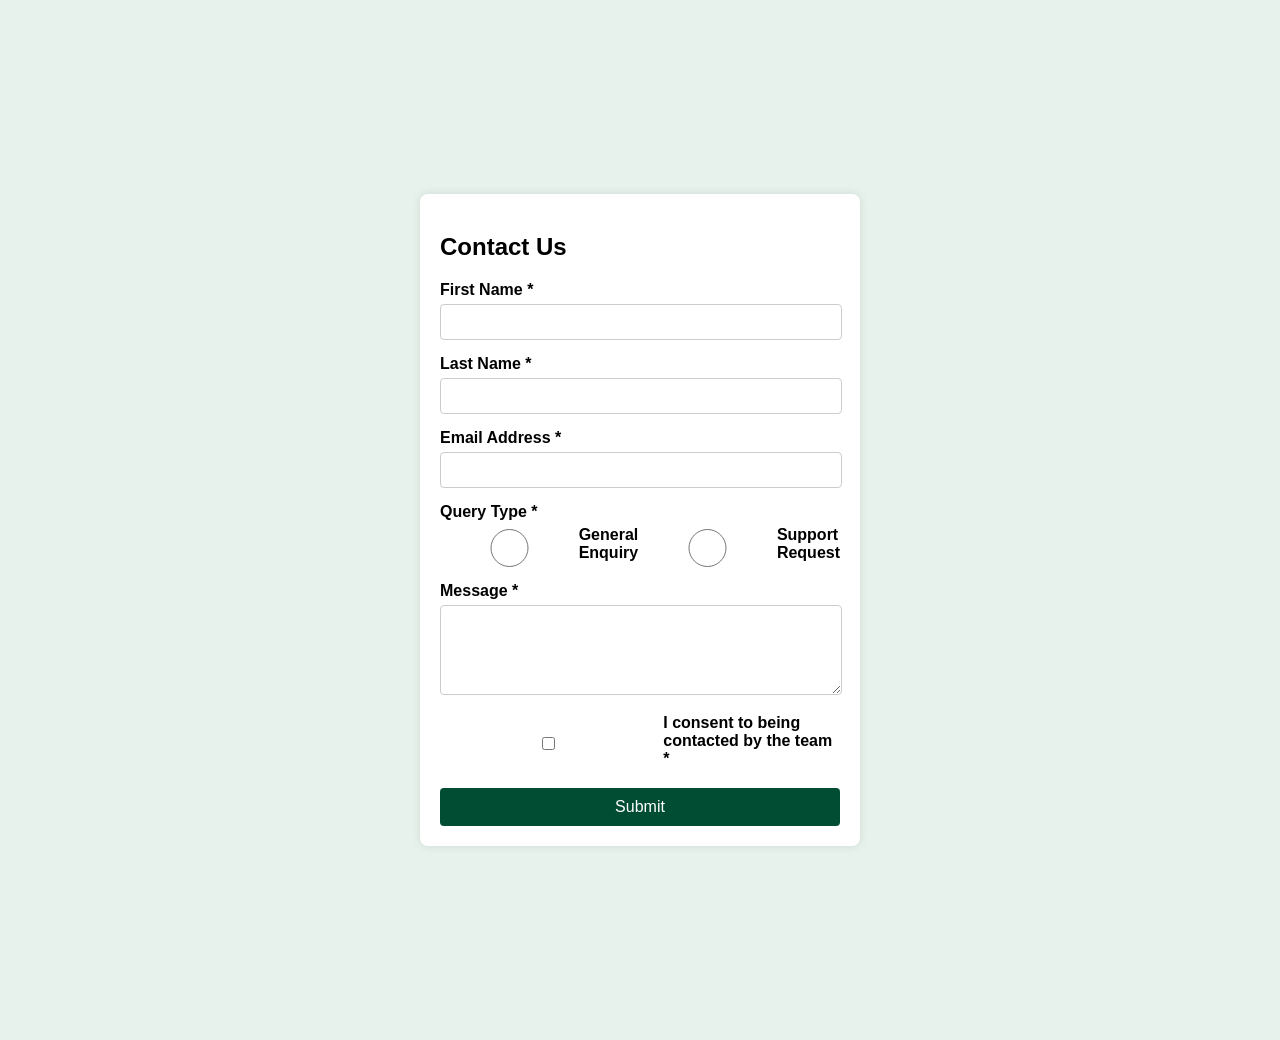
==== index.html @ 811576af "new" ====
<!DOCTYPE html>
<html lang="en">
  <head>
    <meta charset="UTF-8" />
    <meta name="viewport" content="width=device-width, initial-scale=1.0" />
    <!-- displays site properly based on user's device -->

    <link
      rel="icon"
      type="image/png"
      sizes="32x32"
      href="./assets/images/favicon-32x32.png"
    />
    <link rel="stylesheet" href="./Style.css" />

    <title>Frontend Mentor | Contact form</title>

    <!-- Feel free to remove these styles or customise in your own stylesheet 👍 -->
    <style>
      .attribution {
        font-size: 11px;
        text-align: center;
      }
      .attribution a {
        color: hsl(228, 45%, 44%);
      }
    </style>
  </head>

  <body>
    <!DOCTYPE html>
    <html lang="en">
      <head>
        <meta charset="UTF-8" />
        <meta name="viewport" content="width=device-width, initial-scale=1.0" />
        <title>Contact Us</title>
        <link rel="stylesheet" href="styles.css" />
      </head>
      <body>
        <div class="container">
          <form class="contact-form">
            <h2>Contact Us</h2>
            <div class="form-group">
              <label for="first-name">First Name *</label>
              <input type="text" id="first-name" name="first-name" required />
            </div>
            <div class="form-group">
              <label for="last-name">Last Name *</label>
              <input type="text" id="last-name" name="last-name" required />
            </div>
            <div class="form-group">
              <label for="email">Email Address *</label>
              <input type="email" id="email" name="email" required />
            </div>
            <div class="form-group">
              <label>Query Type *</label>
              <div class="radio-group">
                <input
                  type="radio"
                  id="general-enquiry"
                  name="query-type"
                  value="General Enquiry"
                  required
                />
                <label for="general-enquiry">General Enquiry</label>
                <input
                  type="radio"
                  id="support-request"
                  name="query-type"
                  value="Support Request"
                  required
                />
                <label for="support-request">Support Request</label>
              </div>
            </div>
            <div class="form-group">
              <label for="message">Message *</label>
              <textarea
                id="message"
                name="message"
                rows="4"
                required
              ></textarea>
            </div>
            <div class="form-group consent">
              <input type="checkbox" id="consent" name="consent" required />
              <label for="consent"
                >I consent to being contacted by the team *</label
              >
            </div>
            <button type="submit">Submit</button>
          </form>
        </div>
      </body>
    </html>
  </body>
</html>
---- Style.css ----
body {
  font-family: Arial, sans-serif;
  background-color: #e6f2eb;
  margin: 0;
  display: flex;
  justify-content: center;
  align-items: center;
  height: 100vh;
  margin-top: 70px;
  margin-bottom: 70px;
}

h2{
  text-align: right;
  display: inline-block;
  /* background-color: #004d33; */
}
.container {
  background-color: #ffffff;
  border-radius: 8px;
  box-shadow: 0 0 10px rgba(0, 0, 0, 0.1);
  padding: 20px;
  width: 400px;
}

.contact-form h2 {
  text-align: center;
  margin-bottom: 20px;
}

.form-group {
  margin-bottom: 15px;
}

.form-group label {
  display: block;
  margin-bottom: 5px;
  font-weight: bold;
}

.form-group input,
.form-group textarea {
  width: calc(100% - 20px);
  padding: 8px 10px;
  border: 1px solid #ccc;
  border-radius: 4px;
  font-size: 16px;
}

.form-group textarea {
  resize: vertical;
}

.radio-group {
  display: flex;
  justify-content: space-between;
}

.radio-group input[type="radio"] {
  margin-right: 5px;
}

.consent {
  display: flex;
  align-items: center;
}

.consent input {
  margin-right: 10px;
}

button {
  width: 100%;
  background-color: #004d33;
  color: white;
  padding: 10px;
  border: none;
  border-radius: 4px;
  font-size: 16px;
  cursor: pointer;
}

button:hover {
  background-color: #003a26;
}
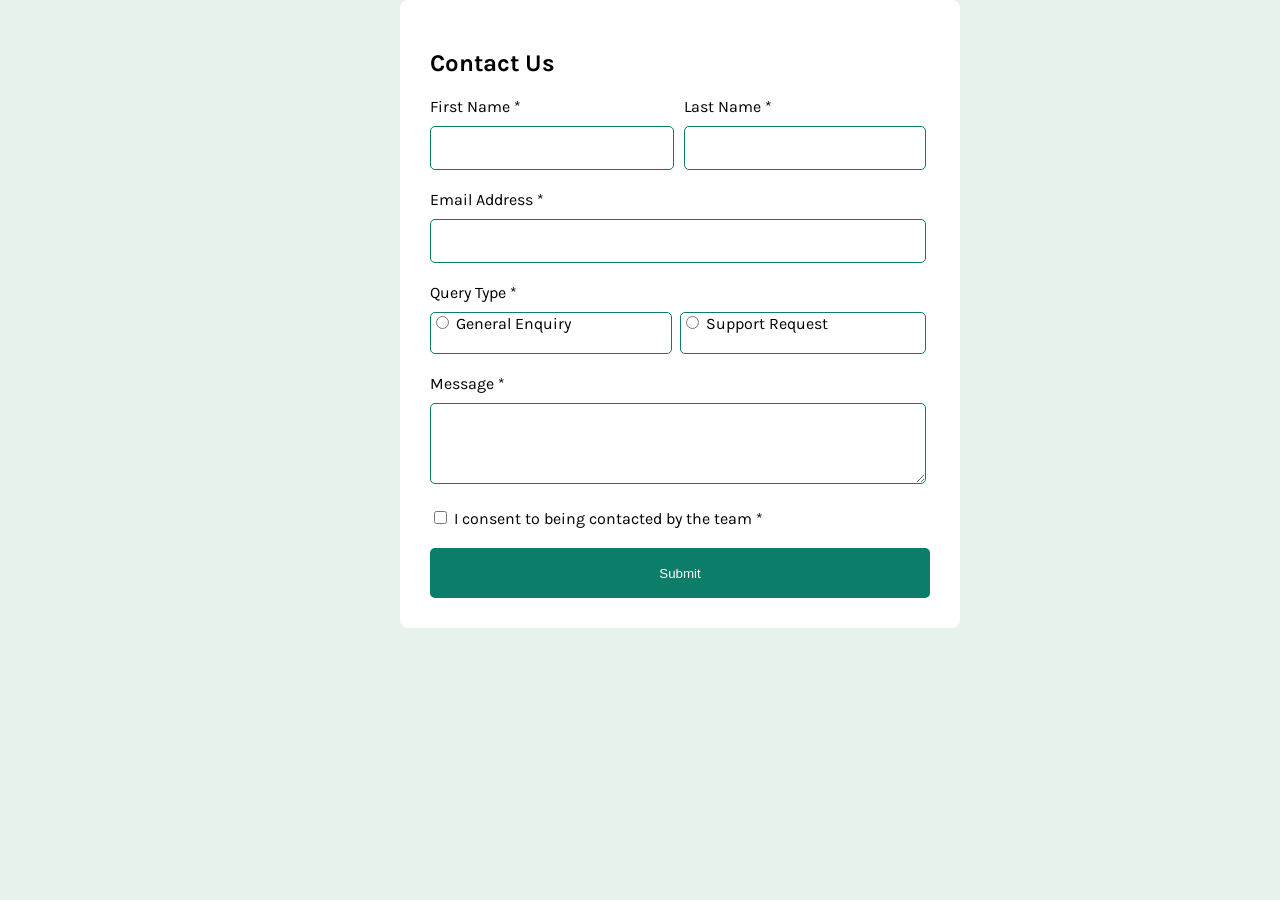
==== commit 2e17bbb6: "changed every code and classes" ====
--- a/index.html
+++ b/index.html
@@ -4,6 +4,12 @@
     <meta charset="UTF-8" />
     <meta name="viewport" content="width=device-width, initial-scale=1.0" />
     <!-- displays site properly based on user's device -->
+    <link rel="preconnect" href="https://fonts.googleapis.com" />
+    <link rel="preconnect" href="https://fonts.gstatic.com" crossorigin />
+    <link
+      href="https://fonts.googleapis.com/css2?family=Caveat:wght@400..700&family=Karla:ital,wght@0,200..800;1,200..800&family=Libre+Baskerville:ital,wght@0,400;0,700;1,400&display=swap"
+      rel="stylesheet"
+    />
 
     <link
       rel="icon"
@@ -16,7 +22,7 @@
     <title>Frontend Mentor | Contact form</title>
 
     <!-- Feel free to remove these styles or customise in your own stylesheet 👍 -->
-    <style>
+    <!-- <style>
       .attribution {
         font-size: 11px;
         text-align: center;
@@ -24,7 +30,7 @@
       .attribution a {
         color: hsl(228, 45%, 44%);
       }
-    </style>
+    </style> -->
   </head>
 
   <body>
@@ -39,55 +45,71 @@
       <body>
         <div class="container">
           <form class="contact-form">
-            <h2>Contact Us</h2>
-            <div class="form-group">
-              <label for="first-name">First Name *</label>
-              <input type="text" id="first-name" name="first-name" required />
+            <div><h2>Contact Us</h2></div>
+            <div class="FLgrouped">
+              <div class="form-group firstname">
+                <label for="first-name">First Name *</label><br />
+                <input type="text" id="first-name" name="first-name" required />
+              </div>
+              <div class="form-group lastname">
+                <label for="last-name">Last Name *</label><br />
+
+                <input type="text" id="last-name" name="last-name" required />
+              </div>
             </div>
-            <div class="form-group">
-              <label for="last-name">Last Name *</label>
-              <input type="text" id="last-name" name="last-name" required />
+            <div class="grouped-email">
+              <div class="form-group email">
+                <label for="email">Email Address *</label><br />
+                <input type="email" id="email" name="email" required />
+              </div>
             </div>
-            <div class="form-group">
-              <label for="email">Email Address *</label>
-              <input type="email" id="email" name="email" required />
-            </div>
+
             <div class="form-group">
               <label>Query Type *</label>
+
               <div class="radio-group">
-                <input
-                  type="radio"
-                  id="general-enquiry"
-                  name="query-type"
-                  value="General Enquiry"
+                <div class="gen-enquiry">
+                  <input
+                    type="radio"
+                    id="general-enquiry"
+                    name="query-type"
+                    value="General Enquiry"
+                    required
+                  />
+
+                  <label for="general-enquiry">General Enquiry</label>
+                </div>
+                <div class="support-request">
+                  <input
+                    type="radio"
+                    id="support-request"
+                    name="query-type"
+                    value="Support Request"
+                    required
+                  />
+
+                  <label for="support-request">Support Request</label>
+                </div>
+              </div>
+              <div class="form-group">
+                <label for="message">Message *</label><br />
+                
+                <textarea
+                  id="message"
+                  name="message"
+                  rows="5"
                   required
-                />
-                <label for="general-enquiry">General Enquiry</label>
-                <input
-                  type="radio"
-                  id="support-request"
-                  name="query-type"
-                  value="Support Request"
-                  required
-                />
-                <label for="support-request">Support Request</label>
+                ></textarea>
               </div>
             </div>
-            <div class="form-group">
-              <label for="message">Message *</label>
-              <textarea
-                id="message"
-                name="message"
-                rows="4"
-                required
-              ></textarea>
-            </div>
+
             <div class="form-group consent">
               <input type="checkbox" id="consent" name="consent" required />
               <label for="consent"
                 >I consent to being contacted by the team *</label
               >
             </div>
+
             <button type="submit">Submit</button>
           </form>
         </div>
--- a/Style.css
+++ b/Style.css
@@ -1,85 +1,125 @@
 body {
-  font-family: Arial, sans-serif;
   background-color: #e6f2eb;
   margin: 0;
-  display: flex;
-  justify-content: center;
-  align-items: center;
-  height: 100vh;
-  margin-top: 70px;
-  margin-bottom: 70px;
+  position: relative;
+  /* display: flex; */
+  /* justify-content: center; */
+  /* align-items: center; */
+  /* height: 100vh; */
+  /* margin-top: 70px; */
+  /* margin-bottom: 70px; */
 }
 
-h2{
+h2 {
   text-align: right;
   display: inline-block;
-  /* background-color: #004d33; */
+  margin: 0;
+  margin-top: 19px;
 }
 .container {
+  font-family: "Karla", system-ui;
+  font-size: 16px;
   background-color: #ffffff;
   border-radius: 8px;
-  box-shadow: 0 0 10px rgba(0, 0, 0, 0.1);
-  padding: 20px;
-  width: 400px;
+  /* box-shadow: 0 0 10px rgba(0, 0, 0, 0.1); */
+  padding: 30px;
+  width: 500px;
+  position: absolute;
+  left: 400px;
+  /* top: 50px; */
+  text-align: left;
+  /* border: 2px solid black; */
+
+  /* display: inline-block; */
+}
+/* form{
+  border: 2px solid black;
+} */
+
+/* .form-group {
+  margin: 3px;
+} */
+.FLgrouped {
+  /* border: 2px solid black; */
+  width: 100%;
+
+  /* display: inline-block; */
+}
+.firstname {
+  display: inline-block;
+  width: 50%;
+  input {
+    width: 95%;
+    height: 40px;
+    border-radius: 5px;
+    border-style: outset;
+    margin-top: 10px;
+    border: 1px solid hsl(169, 82%, 27%);
+  }
 }
 
-.contact-form h2 {
-  text-align: center;
-  margin-bottom: 20px;
+.lastname {
+  display: inline-block;
+  input {
+    width: 135%;
+    margin-top: 10px;
+    border-radius: 5px;
+    height: 40px;
+    border: 1px solid hsl(169, 82%, 27%);
+  }
 }
 
-.form-group {
-  margin-bottom: 15px;
-}
-
-.form-group label {
-  display: block;
-  margin-bottom: 5px;
-  font-weight: bold;
-}
-
-.form-group input,
-.form-group textarea {
-  width: calc(100% - 20px);
-  padding: 8px 10px;
-  border: 1px solid #ccc;
-  border-radius: 4px;
-  font-size: 16px;
-}
-
-.form-group textarea {
-  resize: vertical;
+.grouped-email {
+  width: 100%;
+  /* border: 2px solid black; */
+  input {
+    margin-top: 10px;
+    width: 98%;
+    height: 40px;
+    border-radius: 5px;
+    border: 1px solid hsl(169, 82%, 27%);
+  }
 }
 
 .radio-group {
-  display: flex;
-  justify-content: space-between;
+  /* border: 2px solid black; */
+  width: 100%;
+  .gen-enquiry {
+    /* padding-top: 10px; */
+    margin-top: 10px;
+    border-radius: 5px;
+    display: inline-block;
+    border: 1px solid hsl(169, 82%, 27%);
+    width: 48%;
+    height: 40px;
+  }
+  .support-request {
+    /* padding-top: 10px; */
+    margin-top: 10px;
+    width: 48.8%;
+    height: 40px;
+    border: 1px solid hsl(169, 82%, 27%);
+    display: inline-block;
+    margin-left: 4px;
+    border-radius: 5px;
+  }
 }
-
-.radio-group input[type="radio"] {
-  margin-right: 5px;
+.form-group{
+  margin-top: 20px;
+  textarea{
+    margin-top: 10px;
+    width: 98%;
+    border-radius: 5px;
+    border: 1px solid  hsl(169, 82%, 27%);
+  }
 }
-
-.consent {
-  display: flex;
-  align-items: center;
+button{
+  margin-top: 20px;
+  display: inline-block;
+  width: 100%;
+  height: 50px;
+  border-radius: 5px;
+  border: none;
+  color: white;
+  background-color: hsl(169, 82%, 27%);
 }
-
-.consent input {
-  margin-right: 10px;
-}
-
-button {
-  width: 100%;
-  background-color: #004d33;
-  color: white;
-  padding: 10px;
-  border: none;
-  border-radius: 4px;
-  font-size: 16px;
-  cursor: pointer;
-}
-
-button:hover {
-  background-color: #003a26;
-}
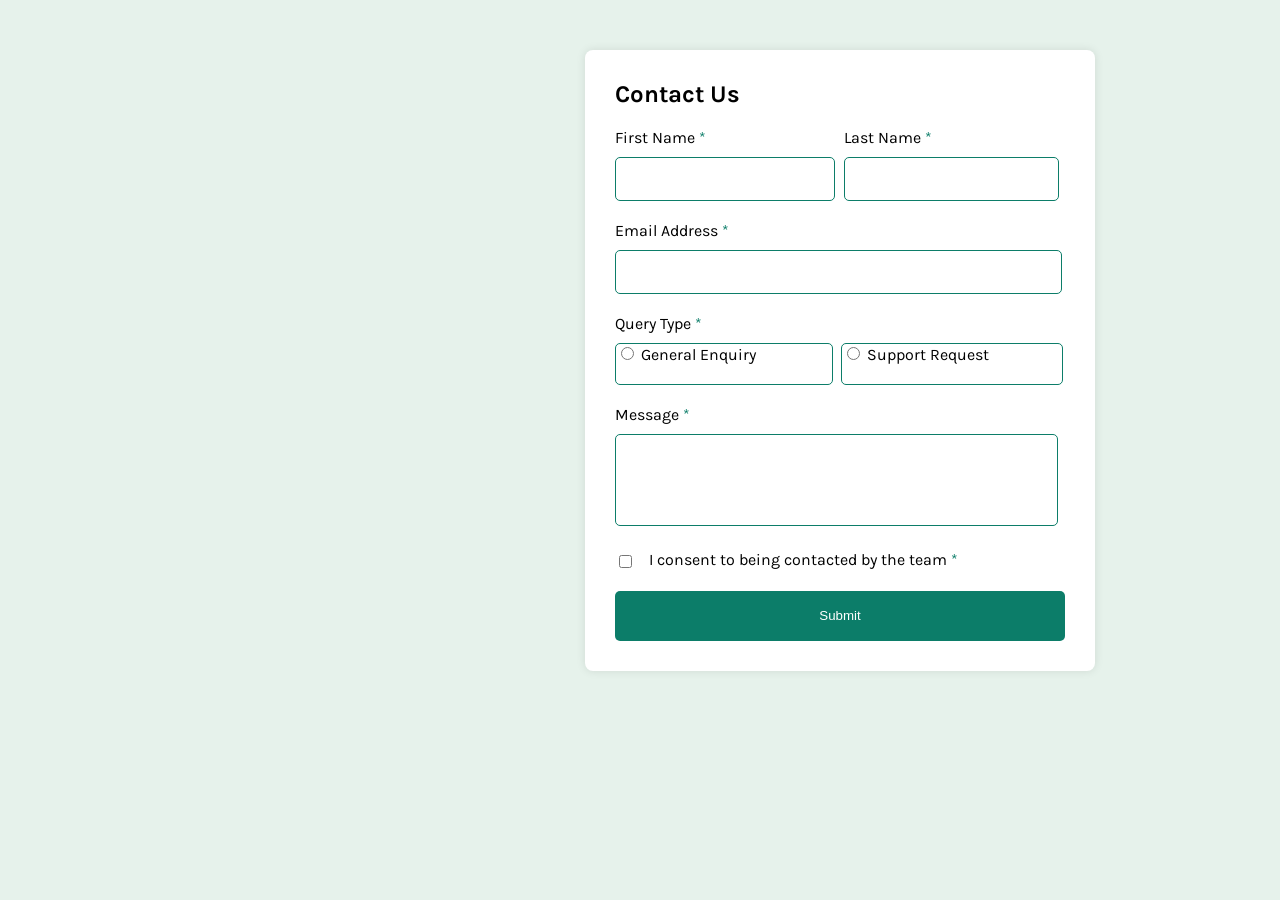
==== commit f973e63f: "modified" ====
--- a/index.html
+++ b/index.html
@@ -48,24 +48,24 @@
             <div><h2>Contact Us</h2></div>
             <div class="FLgrouped">
               <div class="form-group firstname">
-                <label for="first-name">First Name *</label><br />
+                <label for="first-name">First Name</label><br />
                 <input type="text" id="first-name" name="first-name" required />
               </div>
               <div class="form-group lastname">
-                <label for="last-name">Last Name *</label><br />
+                <label for="last-name">Last Name </label><br />
 
                 <input type="text" id="last-name" name="last-name" required />
               </div>
             </div>
             <div class="grouped-email">
               <div class="form-group email">
-                <label for="email">Email Address *</label><br />
+                <label for="email">Email Address </label><br />
                 <input type="email" id="email" name="email" required />
               </div>
             </div>
 
             <div class="form-group">
-              <label>Query Type *</label>
+              <label id="labelq">Query Type </label>
 
               <div class="radio-group">
                 <div class="gen-enquiry">
@@ -92,21 +92,22 @@
                 </div>
               </div>
               <div class="form-group">
-                <label for="message">Message *</label><br />
+                <label id="labelm" for="message">Message </label><br />
                 
-                <textarea
-                  id="message"
-                  name="message"
-                  rows="5"
-                  required
-                ></textarea>
+                <textarea class="form-message"
+                id="message"
+                name="message"
+                rows="5"
+                required
+                draggable="false"
+              ></textarea>
               </div>
             </div>
 
             <div class="form-group consent">
               <input type="checkbox" id="consent" name="consent" required />
               <label for="consent"
-                >I consent to being contacted by the team *</label
+                >I consent to being contacted by the team </label
               >
             </div>
 
--- a/Style.css
+++ b/Style.css
@@ -1,4 +1,5 @@
 body {
+  width: 100vh;
   background-color: #e6f2eb;
   margin: 0;
   position: relative;
@@ -10,27 +11,31 @@
   /* margin-bottom: 70px; */
 }
 
+.container {
+  font-family: "Karla", system-ui;
+  font-size: 16px;
+  background-color: hsl(0, 0%, 100%);
+  border-radius: 8px;
+  box-shadow: 0 0 10px rgba(0, 0, 0, 0.1);
+  padding: 30px;
+  width: 450px;
+  position: absolute;
+  left: 65%;
+  top: 50px;
+  /* text-align: left; */
+  /* border: 2px solid black; */
+
+  /* display: inline-block; */
+}
+.contact-form{
+  width: 100%;
+}
 h2 {
   text-align: right;
   display: inline-block;
   margin: 0;
-  margin-top: 19px;
-}
-.container {
-  font-family: "Karla", system-ui;
-  font-size: 16px;
-  background-color: #ffffff;
-  border-radius: 8px;
-  /* box-shadow: 0 0 10px rgba(0, 0, 0, 0.1); */
-  padding: 30px;
-  width: 500px;
-  position: absolute;
-  left: 400px;
-  /* top: 50px; */
-  text-align: left;
-  /* border: 2px solid black; */
-
-  /* display: inline-block; */
+  margin-top: 0px;
+  color: (186, 15%, 59%);
 }
 /* form{
   border: 2px solid black;
@@ -48,6 +53,10 @@
 .firstname {
   display: inline-block;
   width: 50%;
+  label:after {
+    content: " *";
+    color:  hsl(169, 82%, 27%); /* green color for the asterisk */
+  }
   input {
     width: 95%;
     height: 40px;
@@ -60,8 +69,13 @@
 
 .lastname {
   display: inline-block;
+  width: 49.1%;
+  label:after {
+    content: " *";
+    color:  hsl(169, 82%, 27%); /* green color for the asterisk */
+  }
   input {
-    width: 135%;
+    width: 94.4%;
     margin-top: 10px;
     border-radius: 5px;
     height: 40px;
@@ -71,6 +85,10 @@
 
 .grouped-email {
   width: 100%;
+  label:after {
+    content: " *";
+    color:  hsl(169, 82%, 27%); /* green color for the asterisk */
+  }
   /* border: 2px solid black; */
   input {
     margin-top: 10px;
@@ -84,6 +102,7 @@
 .radio-group {
   /* border: 2px solid black; */
   width: 100%;
+  
   .gen-enquiry {
     /* padding-top: 10px; */
     margin-top: 10px;
@@ -104,16 +123,47 @@
     border-radius: 5px;
   }
 }
-.form-group{
+.form-group {
   margin-top: 20px;
-  textarea{
+  #labelq:after {
+    content: " *";
+    color:  hsl(169, 82%, 27%); /* green color for the asterisk */
+  }
+  #labelm:after {
+    content: " *";
+    color:  hsl(169, 82%, 27%); /* green color for the asterisk */
+  }
+  .form-message{
     margin-top: 10px;
     width: 98%;
+    height: 90px;
     border-radius: 5px;
-    border: 1px solid  hsl(169, 82%, 27%);
+    border: 1px solid hsl(169, 82%, 27%);
+    padding: 0;
+    resize: none;
+    color: hsl(187, 24%, 22%);
   }
 }
-button{
+body > div > form > div.form-group.consent{
+  /* border: 2px solid black; */
+  width: 100%;
+  display: inline-block;
+  label{
+    margin-left: 10px;
+  }
+  label:after {
+    content: " *";
+    color:  hsl(169, 82%, 27%); /* green color for the asterisk */
+  }
+  input[type="checkbox"] {
+    display: inline-block;
+    /* border-radius: 0px; */
+    /* margin-top: 10px; */
+    vertical-align: middle;
+    /* border: 2px solid black; */
+  }
+}
+button {
   margin-top: 20px;
   display: inline-block;
   width: 100%;
